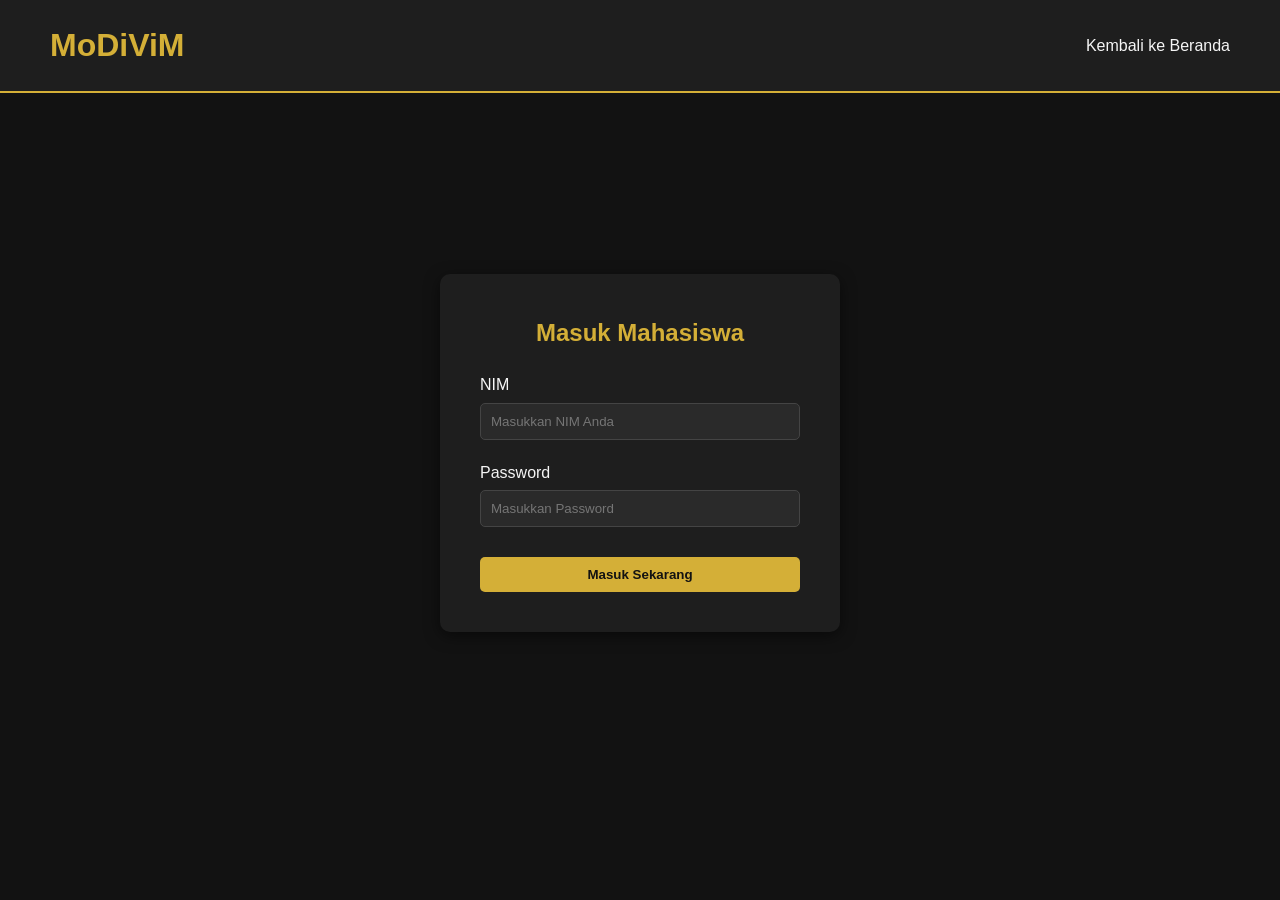
==== login.html @ 7cd97801 "Add files via upload" ====
<!DOCTYPE html>
<html lang="id">
<head>
    <meta charset="UTF-8">
    <meta name="viewport" content="width=device-width, initial-scale=1.0">
    <title>Login - MoDiViM</title>
    <link rel="stylesheet" href="style.css">
</head>
<body>

    <header>
        <h1>MoDiViM</h1>
        <nav>
            <a href="index.html">Kembali ke Beranda</a>
        </nav>
    </header>

    <main class="center-content">
        <div class="card">
            <h2 style="margin-bottom: 20px; color: #d4af37;">Masuk Mahasiswa</h2>
            <!-- Form ini dihubungkan dengan Javascript -->
            <form onsubmit="prosesLogin(event)">
                <div class="form-group">
                    <label for="nim">NIM</label>
                    <input type="text" id="nim" required placeholder="Masukkan NIM Anda">
                </div>
                <div class="form-group">
                    <label for="password">Password</label>
                    <input type="password" id="password" required placeholder="Masukkan Password">
                </div>
                <button type="submit" class="btn-gold" style="width: 100%; margin-top: 10px;">Masuk Sekarang</button>
            </form>
        </div>
    </main>

    <script src="script.js"></script>
</body>
</html>
---- style.css ----
/* Mengatur font dan menghapus jarak bawaan */
* {
    margin: 0;
    padding: 0;
    box-sizing: border-box;
    font-family: 'Segoe UI', Tahoma, Geneva, Verdana, sans-serif;
}

/* Tema Dark Mode */
body {
    background-color: #121212; /* Hitam kebiruan gelap */
    color: #f5f5f5; /* Putih terang untuk teks */
    line-height: 1.6;
}

/* Navigasi Atas */
header {
    background-color: #1e1e1e;
    padding: 20px 50px;
    display: flex;
    justify-content: space-between;
    align-items: center;
    border-bottom: 2px solid #d4af37; /* Garis emas di bawah header */
}

header h1 {
    color: #d4af37; /* Warna emas */
}

nav a {
    color: #f5f5f5;
    text-decoration: none;
    margin-left: 20px;
}

nav a:hover {
    color: #d4af37;
}

/* Tombol Emas */
.btn-gold {
    background-color: #d4af37;
    color: #121212;
    padding: 10px 20px;
    text-decoration: none;
    border: none;
    border-radius: 5px;
    font-weight: bold;
    cursor: pointer;
    display: inline-block;
}

.btn-gold:hover {
    background-color: #b5952f;
}

/* Konten Utama Tengah (Hero / Login) */
.center-content {
    display: flex;
    flex-direction: column;
    align-items: center;
    justify-content: center;
    min-height: 80vh;
    text-align: center;
    padding: 20px;
}

/* Kotak Login & Kartu */
.card {
    background-color: #1e1e1e;
    padding: 40px;
    border-radius: 10px;
    box-shadow: 0 4px 15px rgba(0,0,0,0.5);
    width: 100%;
    max-width: 400px;
}

.form-group {
    margin-bottom: 20px;
    text-align: left;
}

.form-group label {
    display: block;
    margin-bottom: 5px;
}

.form-group input {
    width: 100%;
    padding: 10px;
    border-radius: 5px;
    border: 1px solid #444;
    background-color: #2a2a2a;
    color: white;
}

/* Grid untuk Galeri & Dashboard */
.container {
    padding: 40px 50px;
}

.grid-gallery {
    display: grid;
    grid-template-columns: repeat(auto-fit, minmax(250px, 1fr));
    gap: 20px;
    margin-top: 20px;
}

.artefak-card {
    background-color: #1e1e1e;
    border-radius: 8px;
    overflow: hidden;
    transition: transform 0.3s;
}

.artefak-card:hover {
    transform: translateY(-5px); /* Efek terangkat saat disentuh kursor */
}

.artefak-card img {
    width: 100%;
    height: 200px;
    object-fit: cover;
    background-color: #333; /* Warna sementara jika foto belum ada */
}

.artefak-info {
    padding: 15px;
}

.artefak-info h3 {
    color: #d4af37;
    margin-bottom: 10px;
}

/* Responsif untuk HP */
@media (max-width: 768px) {
    header {
        flex-direction: column;
        padding: 20px;
    }
    nav {
        margin-top: 15px;
    }
    nav a {
        margin: 0 10px;
    }
    .container {
        padding: 20px;
    }
}
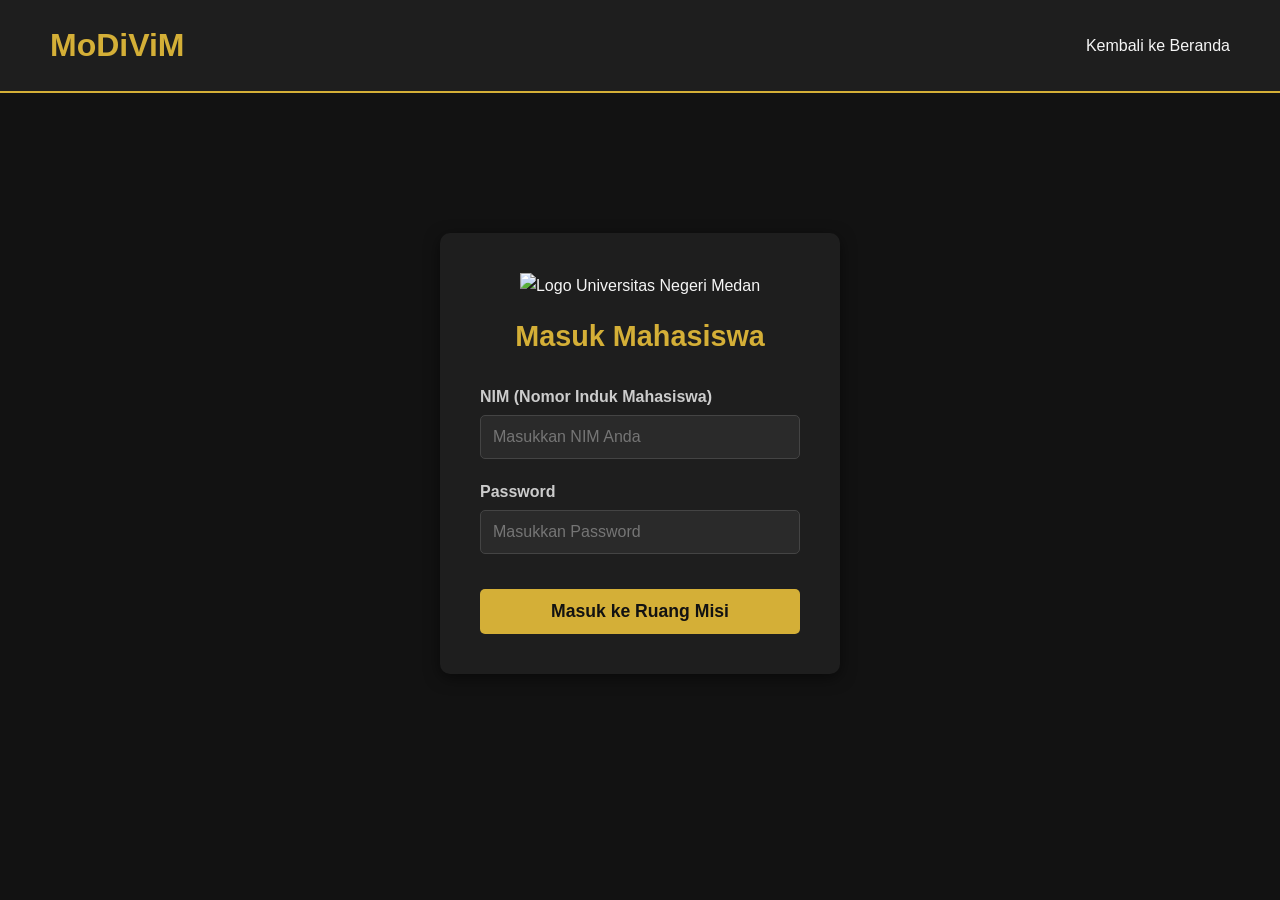
==== commit a52781ab: "login.html" ====
--- a/login.html
+++ b/login.html
@@ -17,22 +17,27 @@
 
     <main class="center-content">
         <div class="card">
-            <h2 style="margin-bottom: 20px; color: #d4af37;">Masuk Mahasiswa</h2>
-            <!-- Form ini dihubungkan dengan Javascript -->
+            <!-- Bagian ini akan menampilkan logo kampus, ditempatkan di atas teks login -->
+            <div style="text-align: center; margin-bottom: 15px;">
+                <img src="assets/logo-unimed.png" alt="Logo Universitas Negeri Medan" style="width: 120px; height: auto;">
+            </div>
+            
+            <h2 style="text-align: center; margin-bottom: 25px; color: #d4af37; font-size: 1.8rem;">Masuk Mahasiswa</h2>
+            
             <form onsubmit="prosesLogin(event)">
                 <div class="form-group">
-                    <label for="nim">NIM</label>
-                    <input type="text" id="nim" required placeholder="Masukkan NIM Anda">
+                    <label for="nim" style="color: #ccc; font-weight: bold;">NIM (Nomor Induk Mahasiswa)</label>
+                    <input type="text" id="nim" required placeholder="Masukkan NIM Anda" style="padding: 12px; font-size: 1rem;">
                 </div>
                 <div class="form-group">
-                    <label for="password">Password</label>
-                    <input type="password" id="password" required placeholder="Masukkan Password">
+                    <label for="password" style="color: #ccc; font-weight: bold;">Password</label>
+                    <input type="password" id="password" required placeholder="Masukkan Password" style="padding: 12px; font-size: 1rem;">
                 </div>
-                <button type="submit" class="btn-gold" style="width: 100%; margin-top: 10px;">Masuk Sekarang</button>
+                <button type="submit" class="btn-gold" style="width: 100%; margin-top: 15px; padding: 12px; font-size: 1.1rem;">Masuk ke Ruang Misi</button>
             </form>
         </div>
     </main>
 
     <script src="script.js"></script>
 </body>
-</html>+</html>
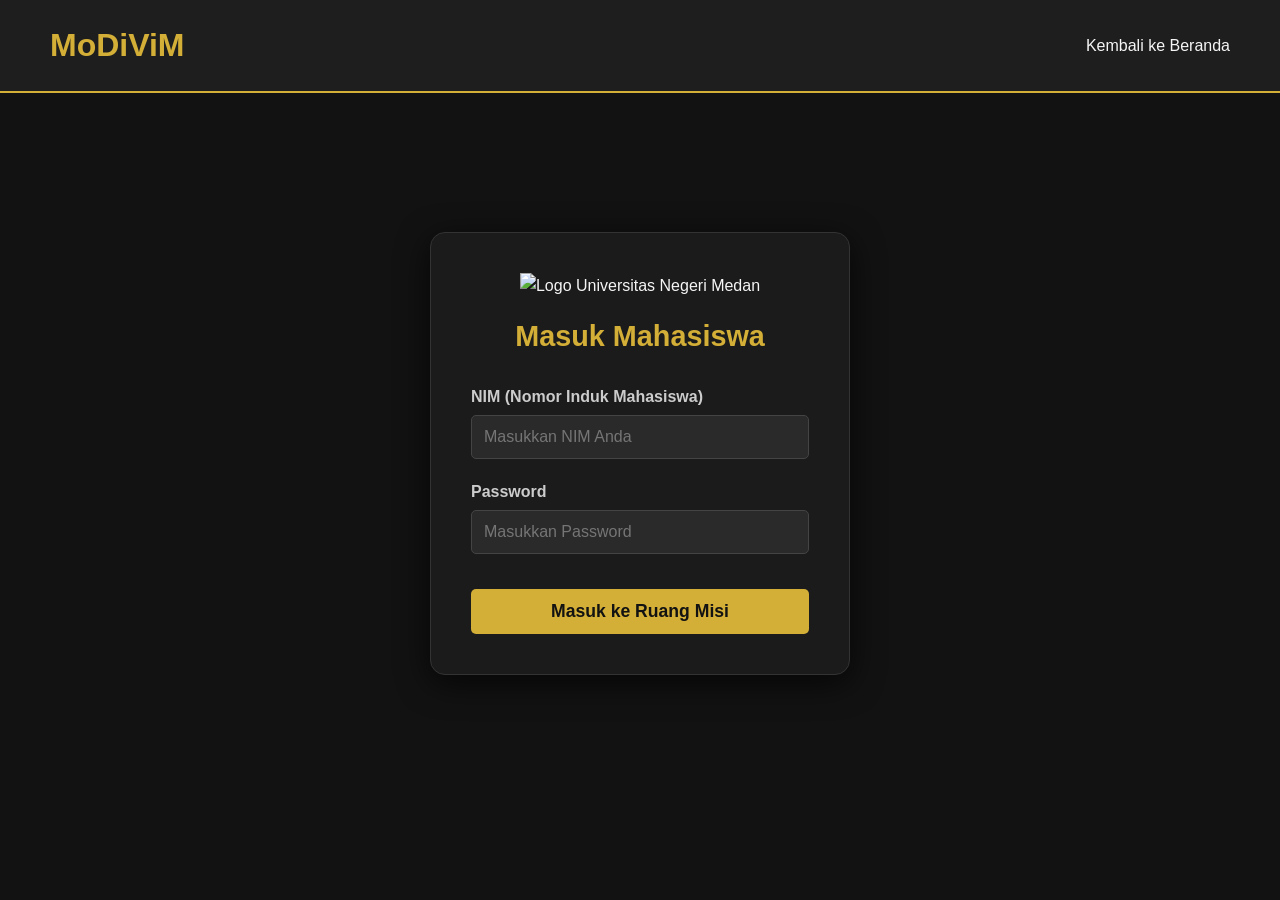
==== commit 7668eae1: "login.html" ====
--- a/login.html
+++ b/login.html
@@ -19,7 +19,7 @@
         <div class="card">
             <!-- Bagian ini akan menampilkan logo kampus, ditempatkan di atas teks login -->
             <div style="text-align: center; margin-bottom: 15px;">
-                <img src="assets/logo-unimed.png" alt="Logo Universitas Negeri Medan" style="width: 120px; height: auto;">
+                <img src="assets/logo_unimed.png" alt="Logo Universitas Negeri Medan" style="width: 120px; height: auto;">
             </div>
             
             <h2 style="text-align: center; margin-bottom: 25px; color: #d4af37; font-size: 1.8rem;">Masuk Mahasiswa</h2>
--- a/style.css
+++ b/style.css
@@ -65,14 +65,16 @@
     padding: 20px;
 }
 
-/* Kotak Login & Kartu */
+/* Kotak Login & Kartu Diperbarui */
 .card {
-    background-color: #1e1e1e;
+    background-color: rgba(30, 30, 30, 0.85); /* Sedikit transparan/elegan */
     padding: 40px;
-    border-radius: 10px;
-    box-shadow: 0 4px 15px rgba(0,0,0,0.5);
+    border-radius: 15px; /* Ujung lebih melengkung */
+    box-shadow: 0 8px 32px rgba(0, 0, 0, 0.7); /* Bayangan lebih lembut */
+    border: 1px solid #333; /* Garis tepi tipis */
     width: 100%;
-    max-width: 400px;
+    max-width: 420px;
+    backdrop-filter: blur(5px); /* Efek kaca kekinian */
 }
 
 .form-group {
@@ -148,4 +150,4 @@
     .container {
         padding: 20px;
     }
-}+}
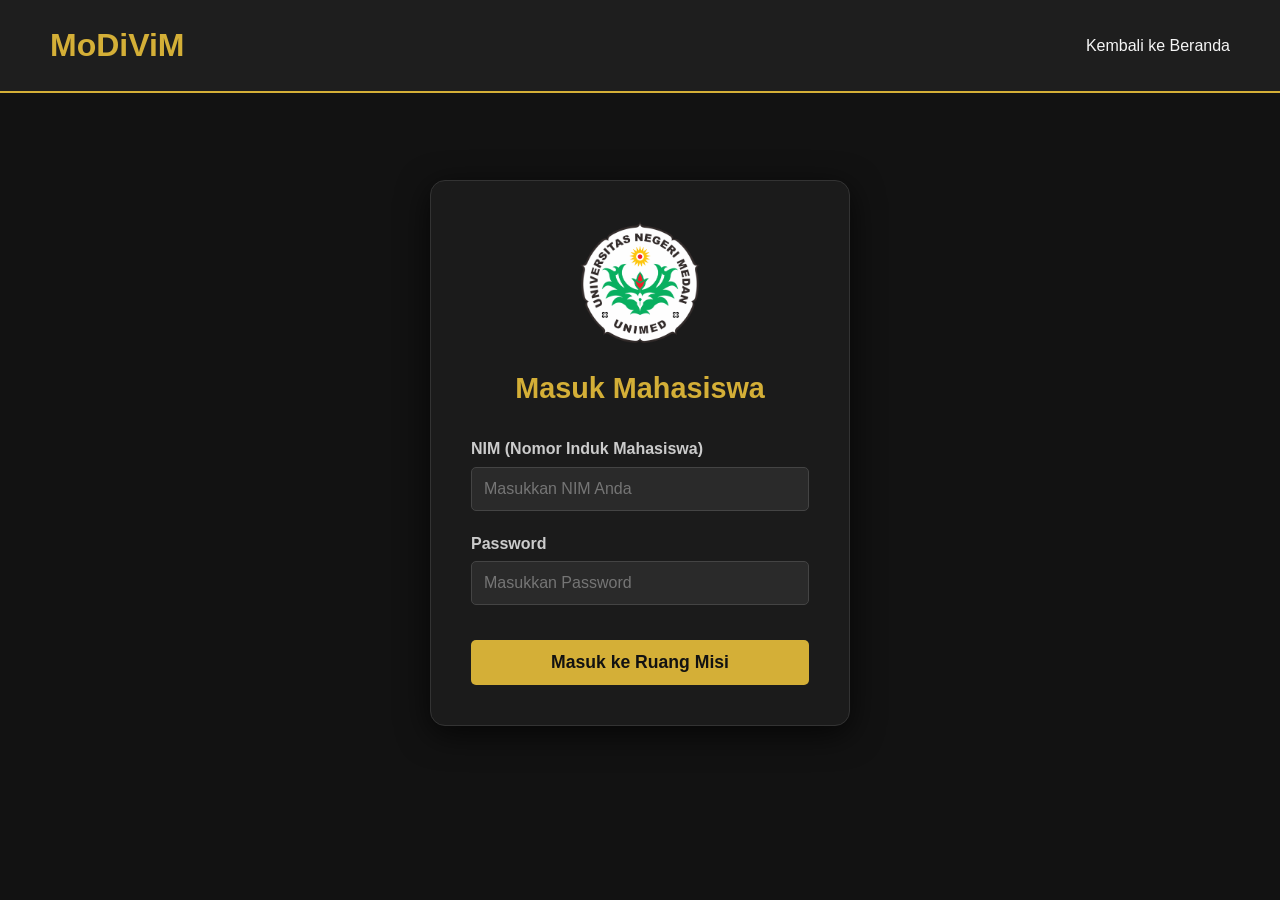
==== commit af1a72ee: "login.html" ====
--- a/login.html
+++ b/login.html
@@ -19,7 +19,7 @@
         <div class="card">
             <!-- Bagian ini akan menampilkan logo kampus, ditempatkan di atas teks login -->
             <div style="text-align: center; margin-bottom: 15px;">
-                <img src="assets/logo_unimed.png" alt="Logo Universitas Negeri Medan" style="width: 120px; height: auto;">
+                <img src="Assets/logo_unimed.png" alt="Logo Universitas Negeri Medan" style="width: 120px; height: auto;">
             </div>
             
             <h2 style="text-align: center; margin-bottom: 25px; color: #d4af37; font-size: 1.8rem;">Masuk Mahasiswa</h2>
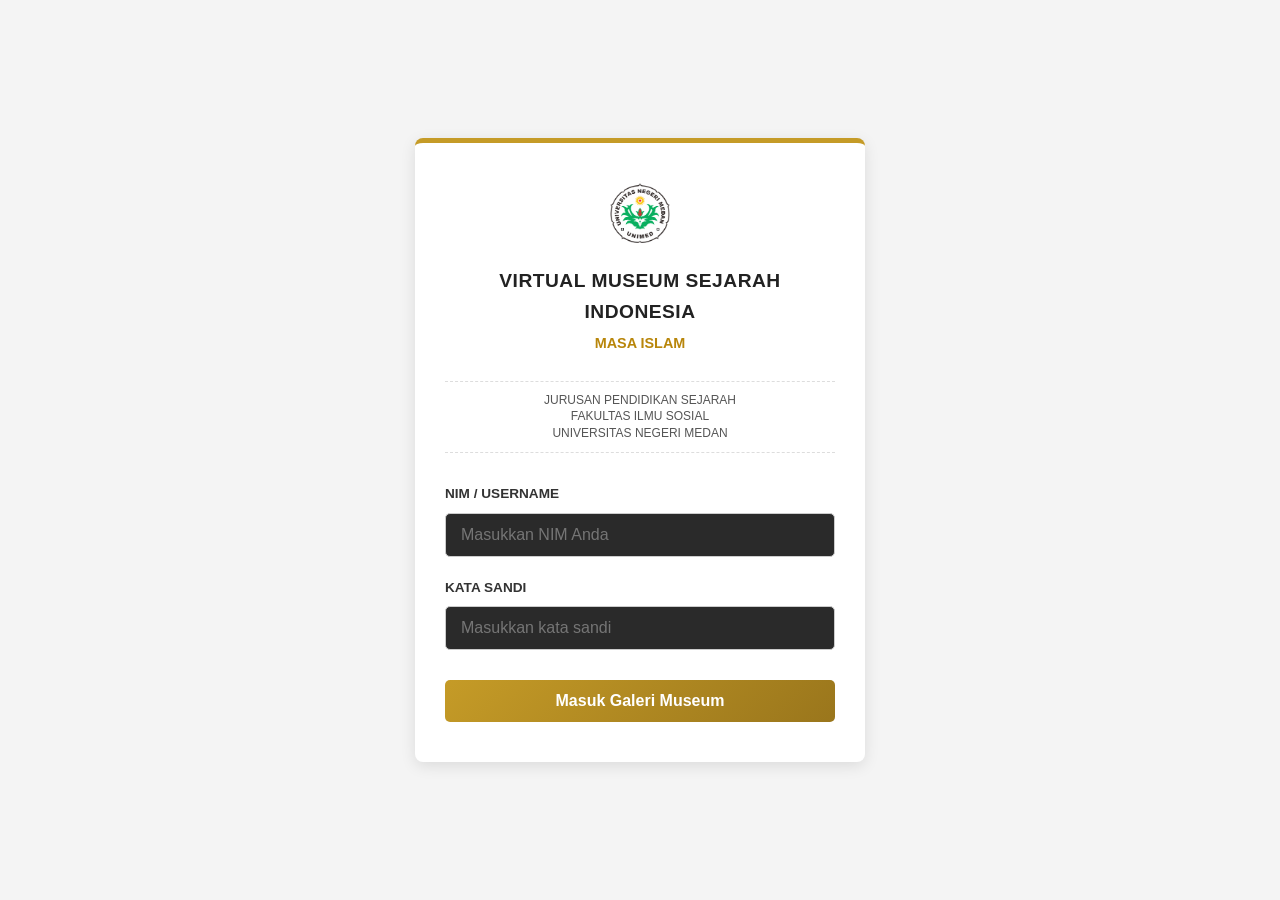
==== commit bebe4df8: "login.html" ====
--- a/login.html
+++ b/login.html
@@ -3,40 +3,128 @@
 <head>
     <meta charset="UTF-8">
     <meta name="viewport" content="width=device-width, initial-scale=1.0">
-    <title>Login - MoDiViM</title>
+    <title>Login - Virtual Museum Sejarah Indonesia</title>
     <link rel="stylesheet" href="style.css">
+    <style>
+        body {
+            margin: 0;
+            padding: 0;
+            font-family: 'Segoe UI', Tahoma, Geneva, Verdana, sans-serif;
+            background-color: #f4f4f4;
+            display: flex;
+            justify-content: center;
+            align-items: center;
+            height: 100vh;
+        }
+        .login-card {
+            background: #ffffff;
+            padding: 40px 30px;
+            border-radius: 8px;
+            box-shadow: 0 4px 15px rgba(0,0,0,0.1);
+            width: 100%;
+            max-width: 450px;
+            text-align: center;
+            border-top: 5px solid #c59b27;
+        }
+        .logo-container img {
+            width: 60px;
+            margin-bottom: 15px;
+        }
+        h2 {
+            font-size: 1.2rem;
+            color: #222;
+            margin-bottom: 5px;
+            font-weight: 700;
+            letter-spacing: 0.5px;
+        }
+        .sub-title {
+            font-size: 0.9rem;
+            color: #b8860b;
+            font-weight: bold;
+            margin-bottom: 25px;
+        }
+        .institution {
+            font-size: 0.75rem;
+            color: #555;
+            text-transform: uppercase;
+            line-height: 1.4;
+            margin-bottom: 30px;
+            border-top: 1px dashed #ddd;
+            border-bottom: 1px dashed #ddd;
+            padding: 10px 0;
+        }
+        .form-group {
+            text-align: left;
+            margin-bottom: 20px;
+        }
+        .form-group label {
+            display: block;
+            font-size: 0.85rem;
+            font-weight: bold;
+            color: #333;
+            margin-bottom: 8px;
+        }
+        .form-group input {
+            width: 100%;
+            padding: 12px 15px;
+            border: 1px solid #ccc;
+            border-radius: 5px;
+            font-size: 1rem;
+            box-sizing: border-box;
+            outline: none;
+            transition: border-color 0.3s;
+        }
+        .form-group input:focus {
+            border-color: #c59b27;
+        }
+        .btn-login {
+            width: 100%;
+            padding: 12px;
+            background: linear-gradient(135deg, #c59b27, #9a761c);
+            color: white;
+            border: none;
+            border-radius: 5px;
+            font-size: 1rem;
+            font-weight: bold;
+            cursor: pointer;
+            transition: background 0.3s;
+            margin-top: 10px;
+        }
+        .btn-login:hover {
+            background: linear-gradient(135deg, #b0881f, #826216);
+        }
+    </style>
 </head>
 <body>
 
-    <header>
-        <h1>MoDiViM</h1>
-        <nav>
-            <a href="index.html">Kembali ke Beranda</a>
-        </nav>
-    </header>
+    <div class="login-card">
+        <div class="logo-container">
+            <img src="Assets/logo_unimed.png" alt="Logo Unimed">
+        </div>
 
-    <main class="center-content">
-        <div class="card">
-            <!-- Bagian ini akan menampilkan logo kampus, ditempatkan di atas teks login -->
-            <div style="text-align: center; margin-bottom: 15px;">
-                <img src="Assets/logo_unimed.png" alt="Logo Universitas Negeri Medan" style="width: 120px; height: auto;">
+        <h2>VIRTUAL MUSEUM SEJARAH INDONESIA</h2>
+        <div class="sub-title">MASA ISLAM</div>
+
+        <div class="institution">
+            JURUSAN PENDIDIKAN SEJARAH<br>
+            FAKULTAS ILMU SOSIAL<br>
+            UNIVERSITAS NEGERI MEDAN
+        </div>
+
+        <form onsubmit="prosesLogin(event)">
+            <div class="form-group">
+                <label for="nim">NIM / USERNAME</label>
+                <input type="text" id="nim" required placeholder="Masukkan NIM Anda">
             </div>
-            
-            <h2 style="text-align: center; margin-bottom: 25px; color: #d4af37; font-size: 1.8rem;">Masuk Mahasiswa</h2>
-            
-            <form onsubmit="prosesLogin(event)">
-                <div class="form-group">
-                    <label for="nim" style="color: #ccc; font-weight: bold;">NIM (Nomor Induk Mahasiswa)</label>
-                    <input type="text" id="nim" required placeholder="Masukkan NIM Anda" style="padding: 12px; font-size: 1rem;">
-                </div>
-                <div class="form-group">
-                    <label for="password" style="color: #ccc; font-weight: bold;">Password</label>
-                    <input type="password" id="password" required placeholder="Masukkan Password" style="padding: 12px; font-size: 1rem;">
-                </div>
-                <button type="submit" class="btn-gold" style="width: 100%; margin-top: 15px; padding: 12px; font-size: 1.1rem;">Masuk ke Ruang Misi</button>
-            </form>
-        </div>
-    </main>
+
+            <div class="form-group">
+                <label for="password">KATA SANDI</label>
+                <input type="password" id="password" required placeholder="Masukkan kata sandi">
+            </div>
+
+            <button type="submit" class="btn-login">Masuk Galeri Museum</button>
+        </form>
+    </div>
 
     <script src="script.js"></script>
 </body>
